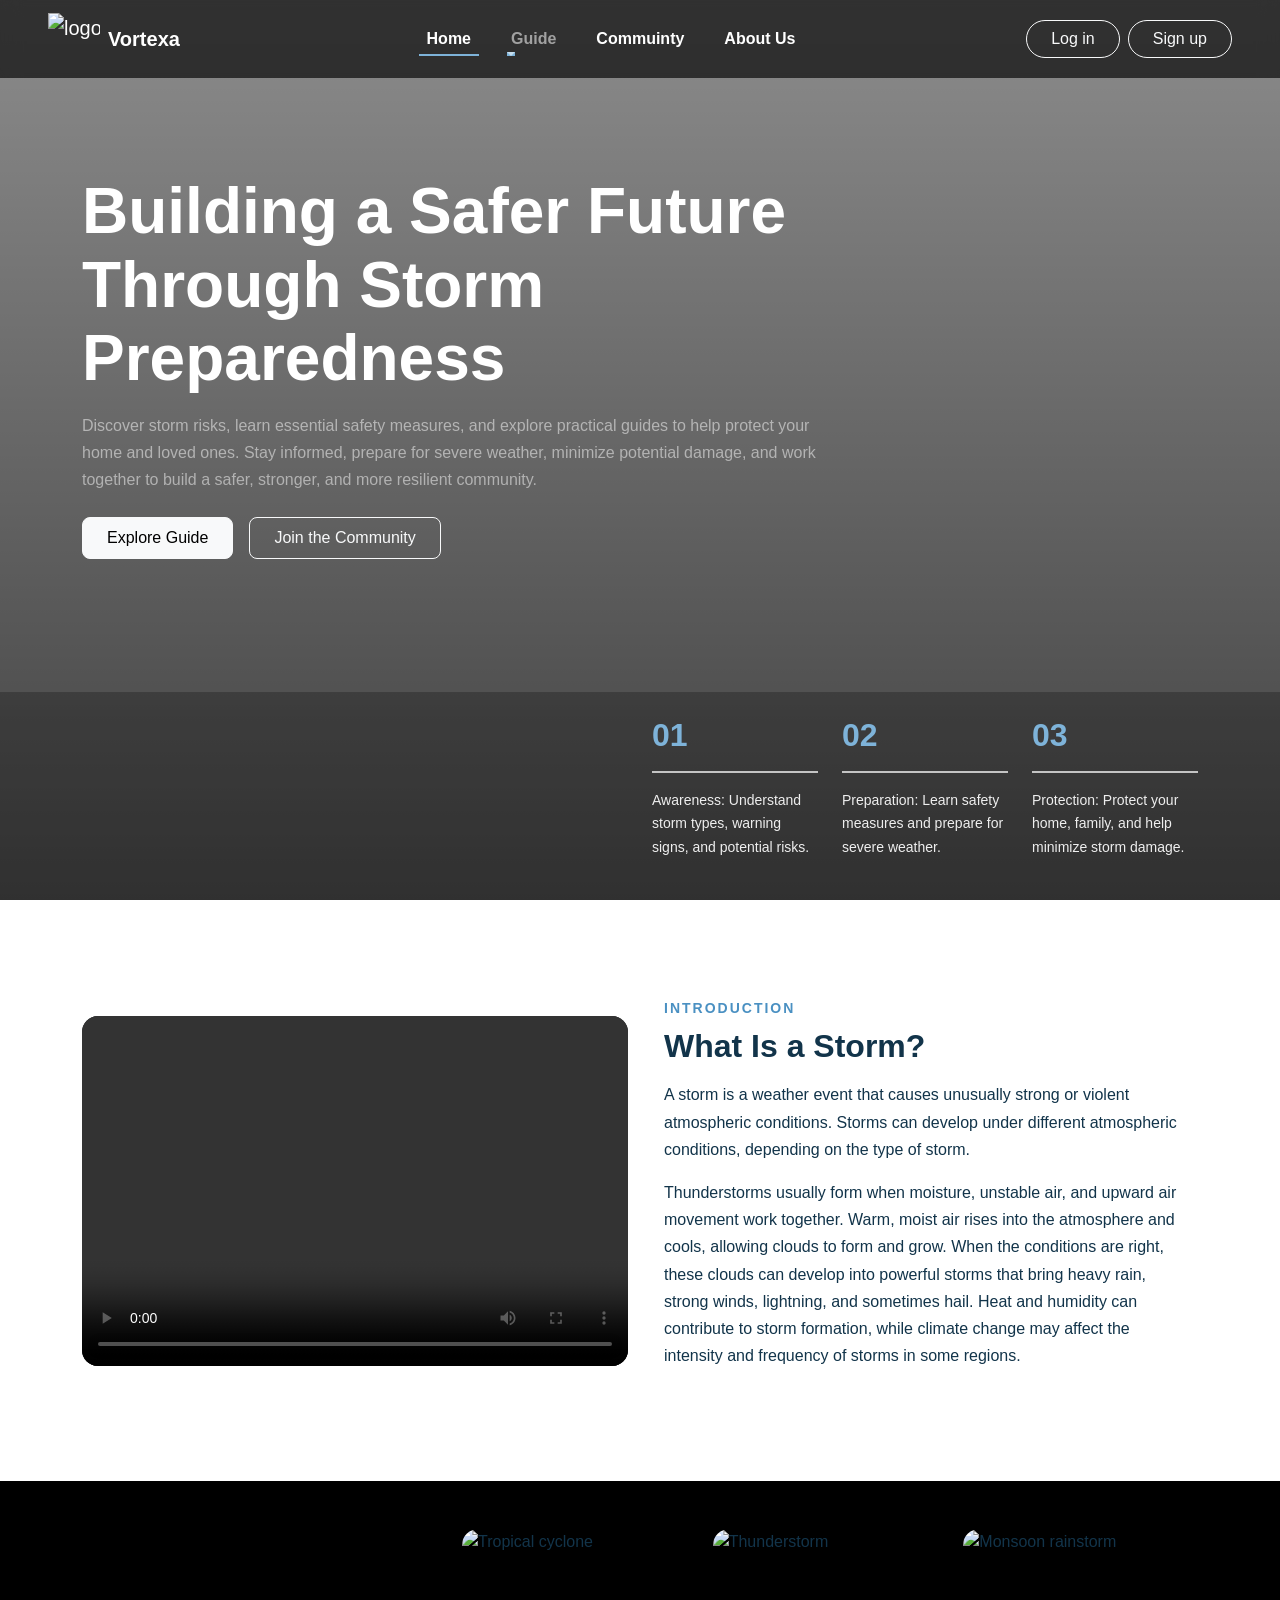
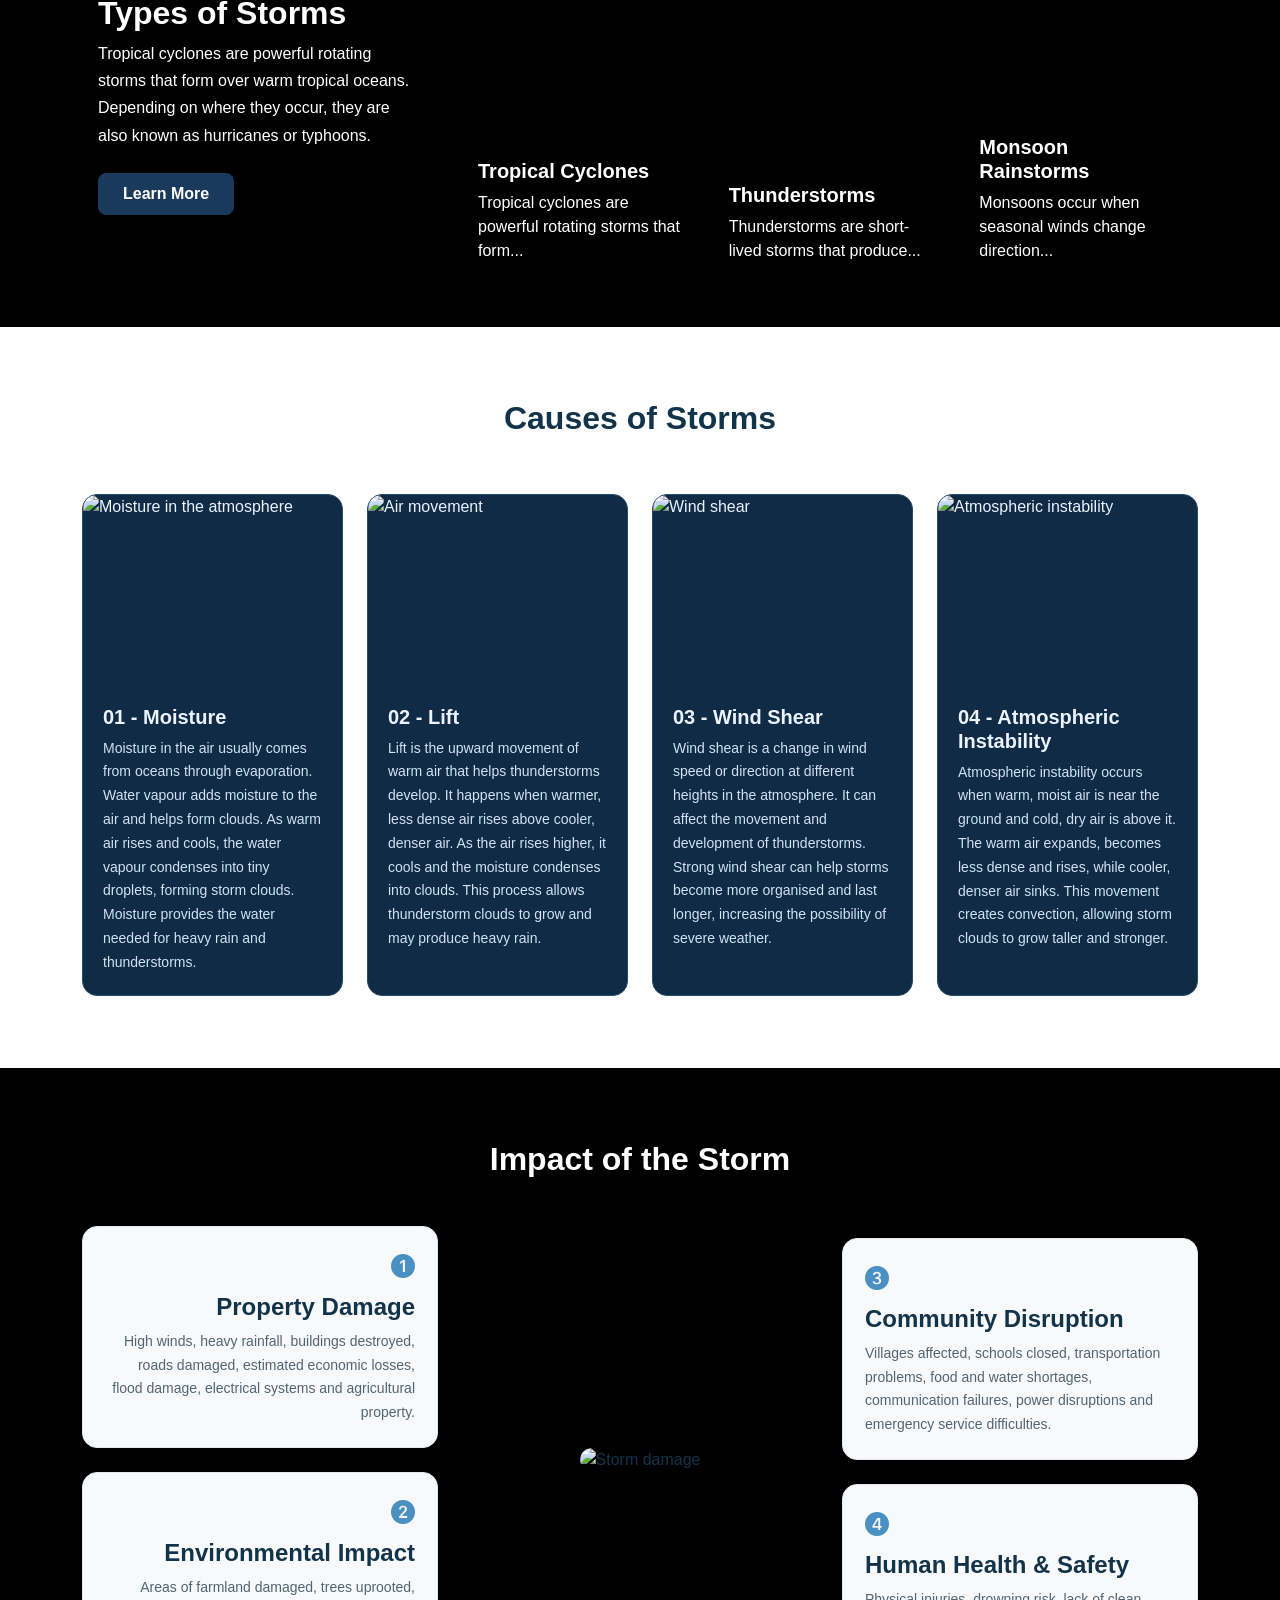
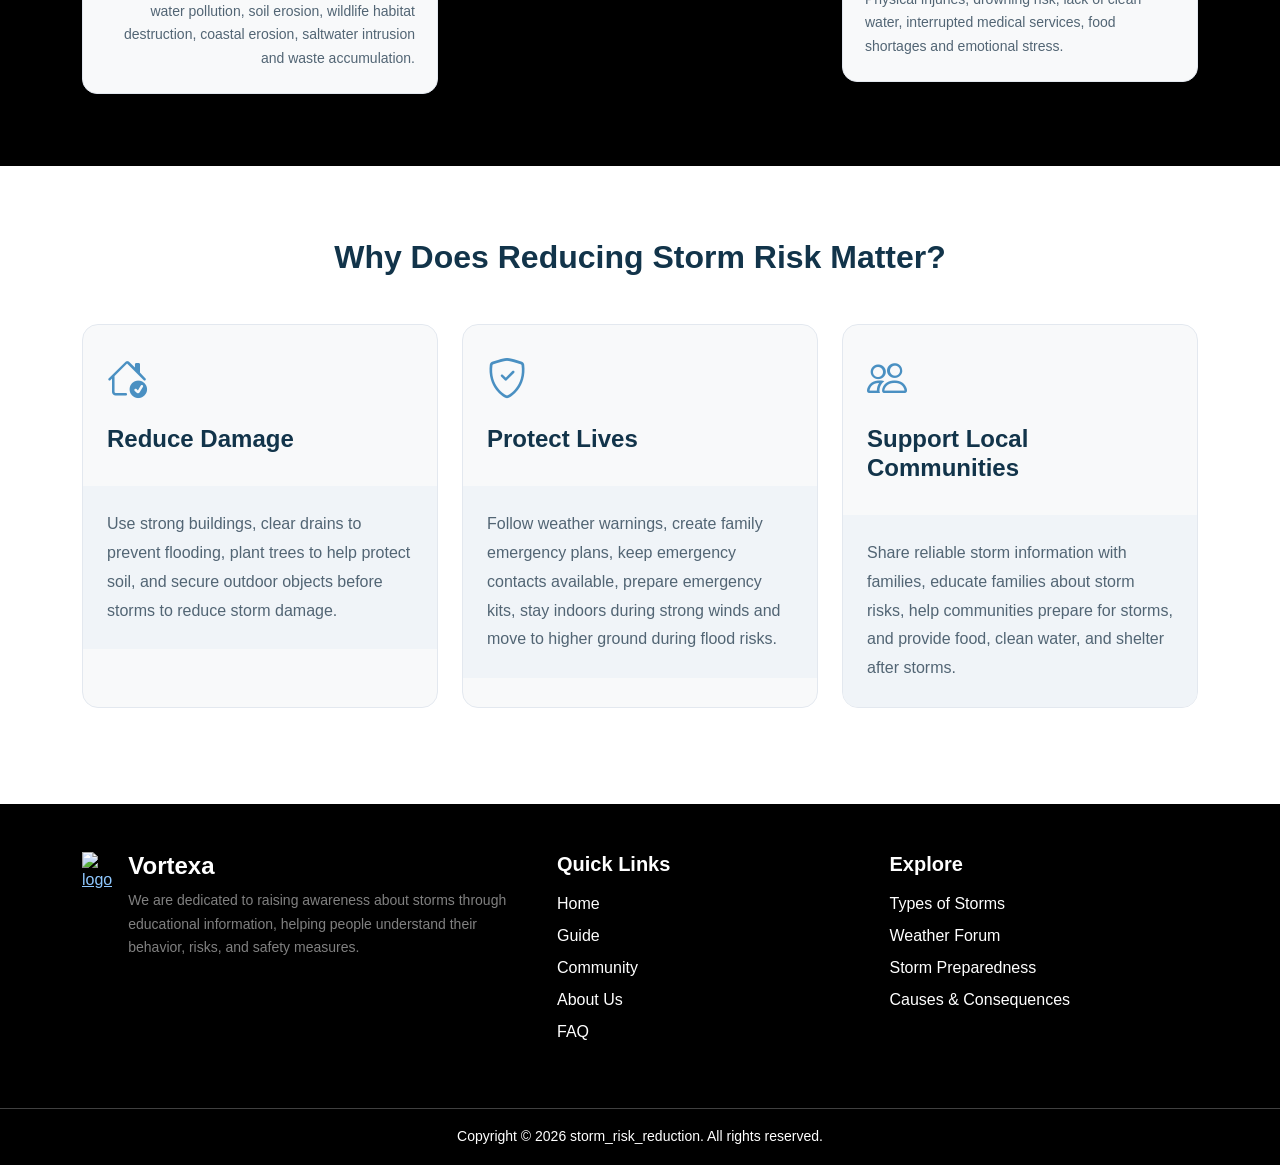
==== index.html @ dd566a20 "Add files via upload" ====
<!DOCTYPE html>
<html lang="en">
<head>
    <meta charset="UTF-8">
    <meta name="viewport" content="width=device-width, initial-scale=1.0">
    <title>Vortexa</title>
    <link href="https://cdn.jsdelivr.net/npm/bootstrap@5.3.8/dist/css/bootstrap.min.css" rel="stylesheet">
    <link rel="stylesheet" href="https://cdn.jsdelivr.net/npm/bootstrap-icons@1.13.1/font/bootstrap-icons.min.css">
    <link href="https://unpkg.com/aos@2.3.1/dist/aos.css" rel="stylesheet">
    <link rel="stylesheet" href="style/style.css">
    <link rel="shortcut icon" href="media/voretxa logo.png">
</head>
<body>
    <!-- Start NAVBAR -->
    <nav class="navbar navbar-expand-lg navbar-dark fixed-top navbar-blurred">
        <div class="container-fluid px-3 px-lg-5">

            <a href="Index.html" class="navbar-brand d-flex align-items-center">
                <img src="media/voretxa logo.png" class="nav-logo-img object-fit-contain" alt="logo">
                <span class="ms-2 fw-bold fs-5">Vortexa</span>
            </a>

            <button class="navbar-toggler" type="button" data-bs-toggle="collapse" data-bs-target="#navbarmenu"aria-controls="navbarmenu" aria-expanded="false" aria-label="Toggle navigation">
                <span class="navbar-toggler-icon"></span>
            </button>

            <div class="collapse navbar-collapse" id="navbarmenu">

                <ul class="navbar-nav mx-auto nav-links gap-lg-4">
                    <li class="nav-item">
                        <a href="index.html" class="nav-link text-white fw-bold active">Home</a>
                    </li>
                    <li class="nav-item dropdown">
                        <a class="nav-link dropdown-toggle" href="#" data-bs-toggle="dropdown">Guide</a>
                        <ul class="dropdown-menu">
                            <li><a href="page/guide.html" class="dropdown-item">Guide</a></li>
                            <li><a href="page/stormrisk.html" class="dropdown-item">Storm Risk</a></li>
                            <li><a href="page/faq.html" class="dropdown-item">FAQ</a></li>
                        </ul>
                    </li>
                    <li class="nav-item">
                        <a href="page/community.html" class="nav-link text-white fw-bold">Commuinty</a>
                    </li>
                    <li class="nav-item">
                        <a href="page/aboutus.html" class="nav-link text-white fw-bold">About Us</a>
                    </li>
                </ul>

                <div class="d-flex flex-column flex-lg-row gap-2 mt-3 mt-lg-0">
                    <a href="#" class="btn btn-outline-light rounded-pill px-4">Log in</a>
                    <a href="#" class="btn btn-outline-light rounded-pill px-4">Sign up</a>
                </div>

            </div>
        </div>
    </nav>

    <!-- End NAVBAR  -->

    <!-- Start HERO -->
    <section class="hero min-vh-100 d-flex flex-column justify-content-between text-white">

        <div class="container hero-content">
            <div class="row">
                <div class="col-12 col-md-10 col-lg-9" data-aos="fade-up">

                    <h1 class="display-3 fw-bolder">
                        Building a Safer Future Through Storm Preparedness
                    </h1>

                    <p class="mt-3 fs-6 text-white-50">
                        Discover storm risks, learn essential safety measures, and explore practical guides to help protect your home and loved ones. Stay informed, prepare for severe weather, minimize potential damage, and work together to build a safer, stronger, and more resilient community.
                    </p>

                    <div class="d-flex flex-column flex-sm-row flex-wrap gap-3 mt-4">
                        <a href="page/guide.html" class="btn btn-light rounded-3 px-4 py-2">
                            Explore Guide
                        </a>

                        <a href="page/community.html" class="btn btn-outline-light rounded-3 px-4 py-2">
                            Join the Community
                        </a>
                    </div>

                </div>
            </div>
        </div>


        <div class="hero-bottom py-4">
            <div class="container">
                <div class="row align-items-end g-4">

                    <div class="d-none d-md-block col-md-6"></div>

                    <div class="col-12 col-sm-4 col-md-2">
                        <h2 class="fw-bold">01</h2>
                        <hr>
                        <p class="small">
                            Awareness: Understand storm types, warning signs, and potential risks.
                        </p>
                    </div>

                    <div class="col-12 col-sm-4 col-md-2">
                        <h2 class="fw-bold">02</h2>
                        <hr>
                        <p class="small">
                            Preparation: Learn safety measures and prepare for severe weather.
                        </p>
                    </div>

                    <div class="col-12 col-sm-4 col-md-2">
                        <h2 class="fw-bold">03</h2>
                        <hr>
                        <p class="small">
                            Protection: Protect your home, family, and help minimize storm damage.
                        </p>
                    </div>

                </div>
            </div>
        </div>

    </section>

    <!-- End HERO  -->


    <!-- Start INTRODUCTION -->

    <section class="container py-5 my-4">
        <div class="row align-items-center g-4">

            <div class="col-12 col-md-6" data-aos="fade-right">
                <div class="video-show bg-dark rounded-4 overflow-hidden">
                    <video src="media/eng all finished (maybe).mp4"
                        controls class="w-100 h-100 object-fit-cover d-block">
                    </video>
                </div>
            </div>

            <div class="col-12 col-md-6 p-3 p-lg-4" data-aos="fade-left">
                <span class="eyebrow-text fw-bold mb-2 d-inline-block">
                    INTRODUCTION
                </span>

                <h2 class="fw-bold mb-3 fs-2 section-title">
                    What Is a Storm?
                </h2>
                <p>
                    A storm is a weather event that causes unusually strong or violent atmospheric conditions. Storms can develop under different atmospheric conditions, depending on the type of storm.
                </p>
                <p>
                    Thunderstorms usually form when moisture, unstable air, and upward air movement work together. Warm, moist air rises into the atmosphere and cools, allowing clouds to form and grow. When the conditions are right, these clouds can develop into powerful storms that bring heavy rain, strong winds, lightning, and sometimes hail. Heat and humidity can contribute to storm formation, while climate change may affect the intensity and frequency of storms in some regions.
                </p>

            </div>
        </div>
    </section>

    <!-- End INTRODUCTION -->

    <!-- Start TYPES OF STORMS -->
    <section class="py-5 bg-black">
        <div class="container">
            <div class="row align-items-center g-4">

                <div class="col-12 col-lg-4" data-aos="fade-right">
                    <div class="text-center text-lg-start p-3">

                        <h2 class="fs-2 fw-bold text-white">
                            Types of Storms
                        </h2>

                        <p class="text-white mb-4">
                            Tropical cyclones are powerful rotating storms that form over warm tropical oceans. Depending on where they occur, they are also known as hurricanes or typhoons.
                        </p>

                        <a href="page/guide.html#storm-type" class="btn learn-btn fw-semibold text-white px-4 py-2 rounded-3">
                            Learn More
                        </a>

                    </div>
                </div>


                <div class="col-12 col-lg-8">
                    <div class="row g-3">
                        <div class="col-12 col-md-6 col-lg-4" data-aos="fade-up">
                            <div class="image-card rounded-4 overflow-hidden position-relative">
                                <img src="https://i.pinimg.com/736x/b0/ff/9c/b0ff9c4c2294fdbceb67c1c36ed28a51.jpg" class="w-100 h-100 object-fit-cover" alt="Tropical cyclone">
                                <div class="image-img position-absolute bottom-0 start-0 w-100 p-3 text-white">
                                    <h5 class="fw-bold mb-2">Tropical Cyclones</h5>
                                    <p class="short-text mb-0">
                                        Tropical cyclones are powerful rotating storms that form...
                                    </p>
                                    <p class="full-text mb-0">
                                        Tropical cyclones are powerful rotating storms that form over warm tropical oceans. Depending on where they occur, they are also known as hurricanes or typhoons.
                                    </p>
                                </div>
                            </div>
                        </div>

                        <div class="col-12 col-md-6 col-lg-4" data-aos="fade-up" data-aos-delay="100">
                            <div class="image-card rounded-4 overflow-hidden position-relative">
                                <img src="https://i.pinimg.com/736x/4d/6b/34/4d6b3453cbfe450b73ad9f168fd4da41.jpg" class="w-100 h-100 object-fit-cover" alt="Thunderstorm">
                                <div class="image-img position-absolute bottom-0 start-0 w-100 p-3 text-white">
                                    <h5 class="fw-bold mb-2">Thunderstorms</h5>
                                    <p class="short-text mb-0">
                                        Thunderstorms are short-lived storms that produce...
                                    </p>
                                    <p class="full-text mb-0">
                                        Thunderstorms are short-lived storms that produce thunder and lightning, often accompanied by heavy rain, strong winds, and sometimes hail.
                                    </p>
                                </div>
                            </div>
                        </div>

                        <div class="col-12 col-md-6 col-lg-4" data-aos="fade-up" data-aos-delay="200">
                            <div class="image-card rounded-4 overflow-hidden position-relative">
                                <img src="https://i.pinimg.com/736x/55/ae/83/55ae832bb08cc12de284b31493ce2f12.jpg" class="w-100 h-100 object-fit-cover" alt="Monsoon rainstorm">
                                <div class="image-img position-absolute bottom-0 start-0 w-100 p-3 text-white">
                                    <h5 class="fw-bold mb-2">Monsoon Rainstorms</h5>
                                    <p class="short-text mb-0">
                                        Monsoons occur when seasonal winds change direction...
                                    </p>
                                    <p class="full-text mb-0">
                                        Monsoons occur when seasonal winds change direction, bringing periods of heavy rainfall or dry weather. During the rainy season, thunderstorms and heavy rain can cause flooding and strong winds.
                                    </p>
                                </div>
                            </div>
                        </div>
                    </div>
                </div>
            </div>
        </div>
    </section>

    <!-- End TYPES OF STORMS  -->


    <!-- Start CAUSES OF STORMS -->
    <section class="py-5">
        <div class="container py-4">
            <h2 class="text-center pb-5 fs-2 fw-bold section-title" data-aos="fade-up">
                Causes of Storms
            </h2>
            <div class="row g-4">
                <div class="col-12 col-md-6 col-lg-3" data-aos="fade-up">
                    <div class="card info-card h-100 overflow-hidden">
                        <img src="https://i.pinimg.com/736x/6c/52/40/6c52407e1578c38410e27cf13256ffae.jpg" alt="Moisture in the atmosphere" class="card-img-top">
                        <div class="card-body">
                            <h5 class="card-title fw-bold">01 - Moisture</h5>
                            <p class="card-text">
                                Moisture in the air usually comes from oceans through evaporation. Water vapour adds moisture to the air and helps form clouds. As warm air rises and cools, the water vapour condenses into tiny droplets, forming storm clouds. Moisture provides the water needed for heavy rain and thunderstorms.
                            </p>
                        </div>

                    </div>
                </div>

                <div class="col-12 col-md-6 col-lg-3" data-aos="fade-up" data-aos-delay="100">
                    <div class="card info-card h-100 overflow-hidden">
                        <img src="https://i.pinimg.com/736x/80/30/6f/80306f6ce06c185ea62213fe9ae4431b.jpg" alt="Air movement" class="card-img-top">
                        <div class="card-body">
                            <h5 class="card-title fw-bold">02 - Lift</h5>
                            <p class="card-text">
                                Lift is the upward movement of warm air that helps thunderstorms develop. It happens when warmer, less dense air rises above cooler, denser air. As the air rises higher, it cools and the moisture condenses into clouds. This process allows thunderstorm clouds to grow and may produce heavy rain.
                            </p>
                        </div>
                    </div>
                </div>


                <div class="col-12 col-md-6 col-lg-3" data-aos="fade-up" data-aos-delay="200">
                    <div class="card info-card h-100 overflow-hidden">
                        <img src="https://i.pinimg.com/736x/2e/2c/ad/2e2cad244e1fafe5d175e70ed6730271.jpg" alt="Wind shear" class="card-img-top">
                        <div class="card-body">
                            <h5 class="card-title fw-bold">03 - Wind Shear</h5>
                            <p class="card-text">
                                Wind shear is a change in wind speed or direction at different heights in the atmosphere. It can affect the movement and development of thunderstorms. Strong wind shear can help storms become more organised and last longer, increasing the possibility of severe weather.
                            </p>
                        </div>
                    </div>
                </div>

                <div class="col-12 col-md-6 col-lg-3" data-aos="fade-up" data-aos-delay="300">
                    <div class="card info-card h-100 overflow-hidden">
                        <img src="https://i.pinimg.com/736x/b6/b6/26/b6b626c4e61f32370a4704ccfdf79d1a.jpg" alt="Atmospheric instability" class="card-img-top">
                        <div class="card-body">
                            <h5 class="card-title fw-bold">04 - Atmospheric Instability</h5>
                            <p class="card-text">
                                Atmospheric instability occurs when warm, moist air is near the ground and cold, dry air is above it. The warm air expands, becomes less dense and rises, while cooler, denser air sinks. This movement creates convection, allowing storm clouds to grow taller and stronger.
                            </p>
                        </div>
                    </div>
                </div>
            </div>
        </div>
    </section>

    <!-- End CAUSES OF STORMS -->

    <!-- Start IMPACT OF STORMS -->
    <section class="bg-black py-5">
        <div class="container py-4">
            <h2 class="text-center mb-5 fs-2 fw-bold text-white section-title" data-aos="fade-up">
                Impact of the Storm
            </h2>
            <div class="row align-items-center g-4">
                <div class="col-12 col-md-4">
                    <div class="d-flex flex-column gap-4">
                        <div class="feature-item bg-light text-md-end text-start" data-aos="fade-right">
                            <i class="bi bi-1-circle-fill fs-4"></i>
                            <h3 class="mt-2 fs-4 fw-bold">Property Damage</h3>
                            <p class="small mb-0">
                                High winds, heavy rainfall, buildings destroyed, roads damaged, estimated economic losses, flood damage, electrical systems and agricultural property.
                            </p>
                        </div>

                        <div class="feature-item bg-light text-md-end text-start" data-aos="fade-right" data-aos-delay="100">
                            <i class="bi bi-2-circle-fill fs-4"></i>
                            <h3 class="mt-2 fs-4 fw-bold">Environmental Impact</h3>
                            <p class="small mb-0">
                                Areas of farmland damaged, trees uprooted, water pollution, soil erosion, wildlife habitat destruction, coastal erosion, saltwater intrusion and waste accumulation.
                            </p>
                        </div>
                    </div>
                </div>

                <div class="col-12 col-md-4 text-center" data-aos="zoom-in">
                    <img src="https://i.pinimg.com/736x/0f/03/c4/0f03c41a60bf504ca6fbe878e5fa0aed.jpg" alt="Storm damage" class="img-fluid rounded-4 storm-impact-img">
                </div>

                <div class="col-12 col-md-4">
                    <div class="d-flex flex-column gap-4">
                        <div class="feature-item bg-light text-start" data-aos="fade-left">
                            <i class="bi bi-3-circle-fill fs-4"></i>
                            <h3 class="mt-2 fs-4 fw-bold">Community Disruption</h3>
                            <p class="small mb-0">
                                Villages affected, schools closed, transportation problems, food and water shortages, communication failures, power disruptions and emergency service difficulties.
                            </p>
                        </div>


                        <div class="feature-item bg-light text-start" data-aos="fade-left" data-aos-delay="100">
                            <i class="bi bi-4-circle-fill fs-4"></i>
                            <h3 class="mt-2 fs-4 fw-bold">Human Health & Safety</h3>
                            <p class="small mb-0">
                                Physical injuries, drowning risk, lack of clean water, interrupted medical services, food shortages and emotional stress.
                            </p>
                        </div>
                    </div>
                </div>
            </div>
        </div>
    </section>

    <!-- End IMPACT OF STORMS -->

    <!-- Start WHY REDUCE STORM RISK -->
    <section class="py-5 bg-white">
        <div class="container my-4">
            <h2 class="text-center mb-5 fs-2 fw-bold section-title" data-aos="fade-up">
                Why Does Reducing Storm Risk Matter?
            </h2>
            <div class="row g-4">
                <div class="col-12 col-md-4" data-aos="fade-up">
                    <div class="tp bg-light rounded-4 overflow-hidden h-100">
                        <div class="p-4">
                            <i class="bi bi-house-check fs-1"></i>
                            <h4 class="fw-bold mt-3">Reduce Damage</h4>
                        </div>
                        <div class="paragraph p-4">
                            <p class="mb-0">
                                Use strong buildings, clear drains to prevent flooding, plant trees to help protect soil, and secure outdoor objects before storms to reduce storm damage.
                            </p>
                        </div>
                    </div>
                </div>

                <div class="col-12 col-md-4" data-aos="fade-up" data-aos-delay="100">
                    <div class="tp bg-light rounded-4 overflow-hidden h-100">
                        <div class="p-4">
                            <i class="bi bi-shield-check fs-1"></i>
                            <h4 class="fw-bold mt-3">Protect Lives</h4>
                        </div>

                        <div class="paragraph p-4">
                            <p class="mb-0">
                                Follow weather warnings, create family emergency plans, keep emergency contacts available, prepare emergency kits, stay indoors during strong winds and move to higher ground during flood risks.
                            </p>
                        </div>

                    </div>
                </div>


                <div class="col-12 col-md-4" data-aos="fade-up" data-aos-delay="200">
                    <div class="tp bg-light rounded-4 overflow-hidden h-100">
                        <div class="p-4">
                            <i class="bi bi-people fs-1"></i>
                            <h4 class="fw-bold mt-3">Support Local Communities</h4>
                        </div>

                        <div class="paragraph p-4">
                            <p class="mb-0">
                                Share reliable storm information with families, educate families about storm risks, help communities prepare for storms, and provide food, clean water, and shelter after storms.
                            </p>
                        </div>
                    </div>
                </div>
            </div>
        </div>
    </section>

    <!-- End WHY REDUCE STORM RISK -->


    <!-- Start FOOTER -->
    <footer class="bg-black text-white mt-4">
        <div class="container py-5">
            <div class="row g-4">
                <div class="col-12 col-md-5">
                    <div class="d-flex align-items-start">
                        <a href="index.html"><img src="media/voretxa logo.png" class="footer-logo me-3" alt="logo"></a>
                        <div>
                            <h4 class="fw-bold">Vortexa</h4>
                            <p class="small text-white-50">
                                We are dedicated to raising awareness about storms through educational information, helping people understand their behavior, risks, and safety measures.
                            </p>
                        </div>
                    </div>
                </div>

                <div class="col-12 col-md-7">
                    <div class="row g-4">
                        <div class="col-6 col-md-6">
                            <h5 class="fw-bold mb-3">Quick Links</h5>
                            <ul class="list-unstyled footer-links">
                                <li class="mb-2">
                                    <a href="index.html" class="text-decoration-none text-white">Home</a>
                                </li>
                                <li class="mb-2">
                                    <a href="page/guide.html" class="text-decoration-none text-white">Guide</a>
                                </li>
                                <li class="mb-2">
                                    <a href="page/community.html" class="text-decoration-none text-white">Community</a>
                                </li>
                                <li class="mb-2">
                                    <a href="page/aboutus.html" class="text-decoration-none text-white">About Us</a>
                                </li>
                                <li class="mb-2">
                                    <a href="page/faq.html" class="text-decoration-none text-white">FAQ</a>
                                </li>
                            </ul>
                        </div>


                        <div class="col-6 col-md-6">
                            <h5 class="fw-bold mb-3">Explore</h5>

                            <ul class="list-unstyled footer-links">
                                <li class="mb-2">
                                    <a href="page/guide.html#storm-type" class="text-decoration-none text-white">Types of Storms</a>
                                </li>
                                <li class="mb-2">
                                    <a href="page/community.html#weather-forum" class="text-decoration-none text-white">Weather Forum</a>
                                </li>
                                <li class="mb-2">
                                    <a href="page/guide.html#Preparedness" class="text-decoration-none text-white">Storm Preparedness</a>
                                </li>
                                <li class="mb-2">
                                    <a href="page/guide.html#causes" class="text-decoration-none text-white">Causes & Consequences</a>
                                </li>
                            </ul>
                        </div>

                    </div>
                </div>

            </div>
        </div>


        <hr class="my-0">

        <div class="container text-center py-3">
            <p class="small mb-0 text-light-50">
                Copyright &copy; 2026 storm_risk_reduction. All rights reserved.
            </p>
        </div>

    </footer>

    <!-- End FOOTER  -->
    <script src="https://cdn.jsdelivr.net/npm/bootstrap@5.3.8/dist/js/bootstrap.bundle.min.js"></script>
    <script src="https://unpkg.com/aos@2.3.1/dist/aos.js"></script>
    <script>
        AOS.init({
            duration: 1000,
            once: true,
            offset: 100,
            easing: 'ease-in-out',
            mirror: false
        });
    </script>
</body>
</html>
---- style/style.css ----
body {
    font-family: Arial, sans-serif;
    color: #12344a;
    margin: 0;
    padding: 0;
}

html {
    scroll-behavior: smooth;
}

.section-title {
    color: #12344a;
}


/* NAVBAR */

.navbar-blurred {
    background: rgba(0, 0, 0, 0.65);
    backdrop-filter: blur(10px);
    -webkit-backdrop-filter: blur(10px);
}

.nav-logo-img {
    width: 52px;
    height: 52px;
    object-fit: contain;
}

.nav-links .nav-link {
    position: relative;
    font-weight: 600;
    transition: color 0.3s ease;
}

.nav-links .nav-link::after {
    content: "";
    position: absolute;
    left: 0;
    bottom: 3px;
    width: 0;
    height: 2px;
    background: #7eb3d9;
    transition: width 0.3s ease;
}

.nav-links .nav-link:hover::after,
.nav-links .nav-link.active::after {
    width: 100%;
}

.nav-links .nav-link:hover {
    color: #7eb3d9;
}

/* =============== start index ================== */
/* HERO SECTION */

.hero {
    background:
        linear-gradient(
            rgba(0, 0, 0, 0.45),
            rgba(0, 0, 0, 0.75)
        ),
        url("https://i.pinimg.com/originals/4f/7b/af/4f7baf9d24aa5ca3a8c98d7dec85576c.gif");
        background-position: center;
        background-size: cover;
        background-repeat: no-repeat;
        background-attachment: fixed;
}

.hero-content {
    padding-top: 175px;
    padding-bottom: 40px;
}

.hero-content h1 {
    line-height: 1.15;
}

.hero-content p {
    max-width: 750px;
    line-height: 1.8;
}

.hero-bottom {
    background: rgba(0, 0, 0, 0.25);
}

.hero-bottom h2 {
    color: #7eb3d9;
}

.hero-bottom hr {
    border: 1px solid white;
    opacity: 0.7;
}

.hero-bottom p {
    color: #eeeeee;
    line-height: 1.6;
}


/* INTRODUCTION SECTION */

.video-show {
    height: 350px;
    border-radius: 16px;
}

.video-show video {
    object-fit: cover;
}

.eyebrow-text {
    color: #4a90c2;
    letter-spacing: 2px;
    font-size: 14px;
}

.container p {
    line-height: 1.7;
}


/* TYPES OF STORMS */

.image-card {
    height: 350px;
    width: 100%;
    cursor: pointer;
    transition: transform 0.3s ease;
}

.image-card img {
    transition: transform 0.5s ease;
}

.image-card:hover {
    transform: translateY(-6px);
}

.image-card:hover img {
    transform: scale(1.08);
}

.image-img {
    background: linear-gradient(
        transparent,
        rgba(0, 0, 0, 0.95)
    );
    padding-top: 70px;
}

.image-img h5 {
    color: white;
}

.image-img p {
    line-height: 1.5;
}

.full-text {
    display: none;
}

.image-card:hover .full-text {
    display: block;
}

.image-card:hover .short-text {
    display: none;
}

.learn-btn {
    background: #1a3a5c;
    border: 1px solid #1a3a5c;
    transition: all 0.3s ease;
}

.learn-btn:hover {
    background: #4a90c2;
    border-color: #4a90c2;
    color: white;
    transform: translateY(-3px);
}


/* CAUSES OF STORMS */

.info-card {
    color: #12344a;
    border: 1px solid #e3e8ef;
    border-radius: 15px;
    transition: all 0.3s ease;
    background: white;
}

.info-card:hover {
    transform: translateY(-7px);
    border-color: #7eb3d9;
    box-shadow: 0 10px 25px rgba(18, 52, 74, 0.12);
}

.info-card img {
    height: 190px;
    object-fit: cover;
    transition: transform 0.4s ease;
}

.info-card:hover img {
    transform: scale(1.04);
}

.info-card .card-body {
    padding: 20px;
}

.info-card .card-text {
    color: #526574;
    font-size: 14px;
    line-height: 1.7;
}


/* IMPACT OF STORMS */

.feature-item {
    background: #f8f9fa;
    border: 1px solid #e3e8ef;
    border-radius: 15px;
    padding: 22px;
    cursor: pointer;
    transition: all 0.4s ease;
}


.feature-item:hover {
    transform: translateY(-8px);
    background: #eaf4fc;
    border-color: #4a90c2;
    box-shadow: 0 12px 25px rgba(74, 144, 194, 0.25);
}


.feature-item i {
    color: #4a90c2;
    transition: all 0.4s ease;
}

.feature-item:hover i {
    color: #12344a;
    transform: scale(1.2);
}


.feature-item h3 {
    color: #12344a;
    transition: color 0.3s ease;
}

.feature-item:hover h3 {
    color: #2878ad;
}


.feature-item p {
    color: #526574;
    line-height: 1.7;
}


.storm-impact-img {
    width: 100%;
    max-height: 420px;
    object-fit: cover;
    transition: all 0.4s ease;
}

.storm-impact-img:hover {
    transform: scale(1.04);
    box-shadow: 0 12px 25px rgba(74, 144, 194, 0.3);
}


/* WHY REDUCE STORM RISK */

.tp {
    border: 1px solid #e3e8ef;
    transition: all 0.3s ease;
}

.tp:hover {
    transform: translateY(-7px);
    border-color: #7eb3d9;
    box-shadow: 0 10px 25px rgba(18, 52, 74, 0.12);
}

.tp i {
    color: #4a90c2;
}

.tp h4 {
    color: #12344a;
}

.paragraph {
    background: #f0f4f8;
    color: #526574;
}

.paragraph p {
    line-height: 1.8;
}

/* ==================== End index =======================  */

/* ================== start GUIDE ==========================  */

.carousel-caption {
    right: auto;
    bottom: auto;
}

.carousel-indicators .indi {
    width: 10px;
    height: 10px;
    position: relative;
}

.carousel-indicators {
    margin-left: 5%;
    margin-right: 5%;
}

.carousel-indicators::before {
    content: "";
    position: absolute;
    top: 50%;
    left: 0;
    right: 0;
    height: 2px;
    background-color: white;
    transform: translateY(-50%);
}

.carousel-indicators .indi span {
    position: absolute;
    bottom: 18px;
    left: 50%;
    transform: translateX(-50%);
    white-space: nowrap;
    color: white;
    font-size: 14px;
    text-indent: 0;
    z-index: 2;
    margin: 0;
}

/* HISTORICAL CAROUSEL */

.historical-content {
    position: relative;
}

.historical-content::before {
    content: "";
    position: absolute;
    top: 0;
    left: 0;
    width: 100%;
    height: 100%;
    background: rgba(0, 0, 0, 0.5);
}

/* STORM TITLE */

.storm-title {
    font-size: 48px;
    font-weight: 800;
    color: #7DD3FC;
    line-height: 1.2;
    text-shadow: 2px 2px 8px rgba(0, 0, 0, 0.8);
}

/* STORM CARD */

.storm-card {
    background-color: #102A43;
    color: white;
    border: 1px solid #244766;
}

/* STORM BOX */

.storm-box {
    background-color: #183B5B;
    color: #EAF6FF;
    padding: 15px;
    border-radius: 10px;
    margin-bottom: 12px;
    border-left: 4px solid #38BDF8;
    transition: all 0.3s ease;
    cursor: pointer;
}

.storm-box:hover {
    background-color: #24577D;
    transform: translateX(8px);
    box-shadow: 0 5px 15px rgba(0, 0, 0, 0.3);
}

/* STORM TEXT */

.storm-text {
    color: #CBD5E1;
    line-height: 1.8;
}

.storm-note {
    background-color: #163A59;
    color: #BAE6FD;
    padding: 15px;
    border-radius: 10px;
}

/* STORM IMAGE */

.storm-image {
    width: 100%;
    height: 350px;
    object-fit: cover;
}

/* ARTICLE IMAGE */

.article-image {
    width: 100%;
    height: 24rem;
    object-fit: cover;
    filter: blur(2px);
    transition: filter 0.3s ease;
}

.article-image:hover,
.article-image:focus-visible {
    filter: blur(0);
}

/* STORM BACKGROUND */

.c-bg {
    background-color: #102A43;
}

/* RELATED ARTICLES */

.list-group-item .row {
    width: 100%;
    margin-left: 0;
    margin-right: 0;
}

.sm-p {
    margin-left: 0;
    padding-left: 10px;
    text-align: left;
}

.sm-img {
    display: block;
    width: 100px;
    height: 80px;
    object-fit: cover;
    margin-left: 17px;
}
/* ===================== End guide ==================== */

/* ==================== Start FAQ ====================== */
#faq .accordion-item {
    background-color: #10263D;
    border: 1px solid #24445F;
    margin-bottom: 10px;
    border-radius: 8px;
    overflow: hidden;
}

#faq .accordion-button {
    background-color: #10263D;
    color: #FFFFFF;
    font-weight: 600;
}

#faq .accordion-button:not(.collapsed) {
    background-color: #18344F;
    color: #7DD3FC;
}

#faq .accordion-body {
    color: #D6E4F0;
    background-color: #0B1D30;
}
/* ======================= End FAQ ========================== */

/* ========================= Start About US =========================== */
/* About us */
.abt {
    min-height: 100vh;
    background:
        linear-gradient(rgba(3, 8, 20, 0.75), rgba(3, 8, 20, 0.85)),
        url('https://images.unsplash.com/photo-1605727216801-e27ce1d0cc28?auto=format&fit=crop&w=2000&q=90');
    background-size: cover;
    background-position: center;
}

.abt-title {
    font-size: clamp(48px, 8vw, 100px);
    line-height: 1;
}

.side-text {
    writing-mode: vertical-rl;
}

.title { 
    max-width: 600px;
}



/* main feature */

.hover-card {
    flex: 1;
    height: 480px;
    transition: flex 0.6s ease-in-out;
}

.hover-card:hover {
    flex: 2.5;
}

.text-vertical {
    writing-mode: vertical-lr;
    transform: rotate(180deg);
}

.hover-card:hover .text-vertical {
    writing-mode: horizontal-tb;
    transform: none;
}

.readmore-btn {
    opacity: 0;
}

.hover-card:hover .readmore-btn {
    opacity: 1;
}

.member-slide { display: none; }
        #member-1:checked ~ .members .member-slide:nth-child(1),
        #member-2:checked ~ .members .member-slide:nth-child(2),
        #member-3:checked ~ .members .member-slide:nth-child(3),
        #member-4:checked ~ .members .member-slide:nth-child(4) { display: block; }
        .member-photo { min-height: 300px; object-fit: cover; }

.member-img { 
    width: 70px;
    height: 70px;
}


.carousel-caption {
    right: auto;
    bottom: auto;
}

.storm-title {
    font-size: 48px;
    font-weight: 800;
    color: #ffd166;
    line-height: 1.2;
    text-shadow: 2px 2px 8px rgba(0, 0, 0, 0.8);
}

.storm-card {
    background-color: #102A43;
    color: white;
    border: 1px solid #244766;
}
 
.storm-title {
    color: #9fc3d3;
}
 
.storm-box {
    background-color: #183B5B;
    color: #EAF6FF;
    padding: 15px;
    border-radius: 10px;
    margin-bottom: 12px;
    border-left: 4px solid #38BDF8;
}
 
.storm-text {
    color: #CBD5E1;
    line-height: 1.8;
}
 
.storm-note {
    background-color: #163A59;
    color: #BAE6FD;
    padding: 15px;
    border-radius: 10px;
}
.storm-box {
    background-color: #183B5B;
    transition: all 0.3s ease;
    cursor: pointer;
}
 
.storm-box:hover {
    background-color: #24577D;
    transform: translateX(8px);
    box-shadow: 0 5px 15px rgba(0,0,0,0.3);
}

.article-image {
    width: 100%;
    height: 24rem;
    object-fit: cover;
    filter: blur(2px);
    transition: filter 0.3s ease;
    }
.article-image:hover,
.article-image:focus-visible {
    filter: blur(0);
}
@media (max-width: 575.98px) {
.article-image {
        height: 18rem;
    }
}
 @media (prefers-reduced-motion: reduce) {
    .article-image {
        transition: none;
    }
}

.storm-image {
    width: 100%;
    height: 350px;
    object-fit: cover;
}

@media (max-width: 767px) {
    .storm-image {
        height: 250px;
    }
}
#alvin,
#hazel,
#hazel1,
#emma {
    color: #eaf3ff;
}

#alvin{
    margin-top: 70px;
    border-radius: 20px;
}

/* Cards */
.card {
    background-color: #102b45;
    color: #eaf3ff;
    border: 1px solid #294c6b;
}

/* Card headings */
.card h1,
.card h2,
.card h3,
.card h4,
.card h5,
.card h6,
.card-title {
    color: #eaf3ff;
}

.card p,
.card-text,
.text-dark {
    color: #d2e3f5 !important;
}

a {
    color: #8fc8ff;
}

a:hover {
    color: #c5e4ff;
}

.accordion-item {
    background-color: #102b45;
    border-color: #294c6b;
}

.accordion-button {
    background-color: #183b59;
    color: #ffffff;
}

.accordion-button:not(.collapsed) {
    background-color: #285578;
    color: #ffffff;
}

.accordion-body {
    background-color: #102b45;
    color: #d2e3f5;
}

.form-control,
.form-select {
    background-color: #f0f6fc;
    color: #102b45;
    border-color: #547b9d;
}

.btn-primary {
    background-color: #285578;
    border-color: #285578;
    color: #ffffff;
}

.btn-primary:hover {
    background-color: #376f98;
    border-color: #376f98;
}

#weather .card {
    transition: all 0.3s ease;
}

#weather .card:hover {
    transform: translateY(-8px);
    background-color: rgb(20, 52, 101);
    cursor: pointer;
}


.abt {
    min-height: 100vh;
    background:
        linear-gradient(rgba(3, 8, 20, 0.75), rgba(3, 8, 20, 0.85)),
        url('https://images.unsplash.com/photo-1605727216801-e27ce1d0cc28?auto=format&fit=crop&w=2000&q=90');
    background-size: cover;
    background-position: center;
}

.abt-title {
    font-size: clamp(48px, 8vw, 100px);
    line-height: 1;
}

.side-text {
    writing-mode: vertical-rl;
}

.title { 
    max-width: 600px;
}



/* main feature */

.hover-card {
    flex: 1;
    height: 480px;
    transition: flex 0.6s ease-in-out;
}

.hover-card:hover {
    flex: 2.5;
}

.text-vertical {
    writing-mode: vertical-lr;
    transform: rotate(180deg);
}

.hover-card:hover .text-vertical {
    writing-mode: horizontal-tb;
    transform: none;
}

.readmore-btn {
    opacity: 0;
}

.hover-card:hover .readmore-btn {
    opacity: 1;
}

.member-slide { display: none; }
        #member-1:checked ~ .members .member-slide:nth-child(1),
        #member-2:checked ~ .members .member-slide:nth-child(2),
        #member-3:checked ~ .members .member-slide:nth-child(3),
        #member-4:checked ~ .members .member-slide:nth-child(4) { display: block; }
        .member-photo { min-height: 300px; object-fit: cover; }


/* ====================End About US ========================== */

/* ======================= FOOTER ===========================  */

.footer-logo {
    width: 65px;
    height: 65px;
    object-fit: contain;
}

footer {
    background: #050505;
}

footer h4,
footer h5 {
    color: white;
}

footer p {
    line-height: 1.7;
}

.footer-links a {
    transition: all 0.3s ease;
}

.footer-links a:hover {
    color: #7eb3d9;
    padding-left: 5px;
}
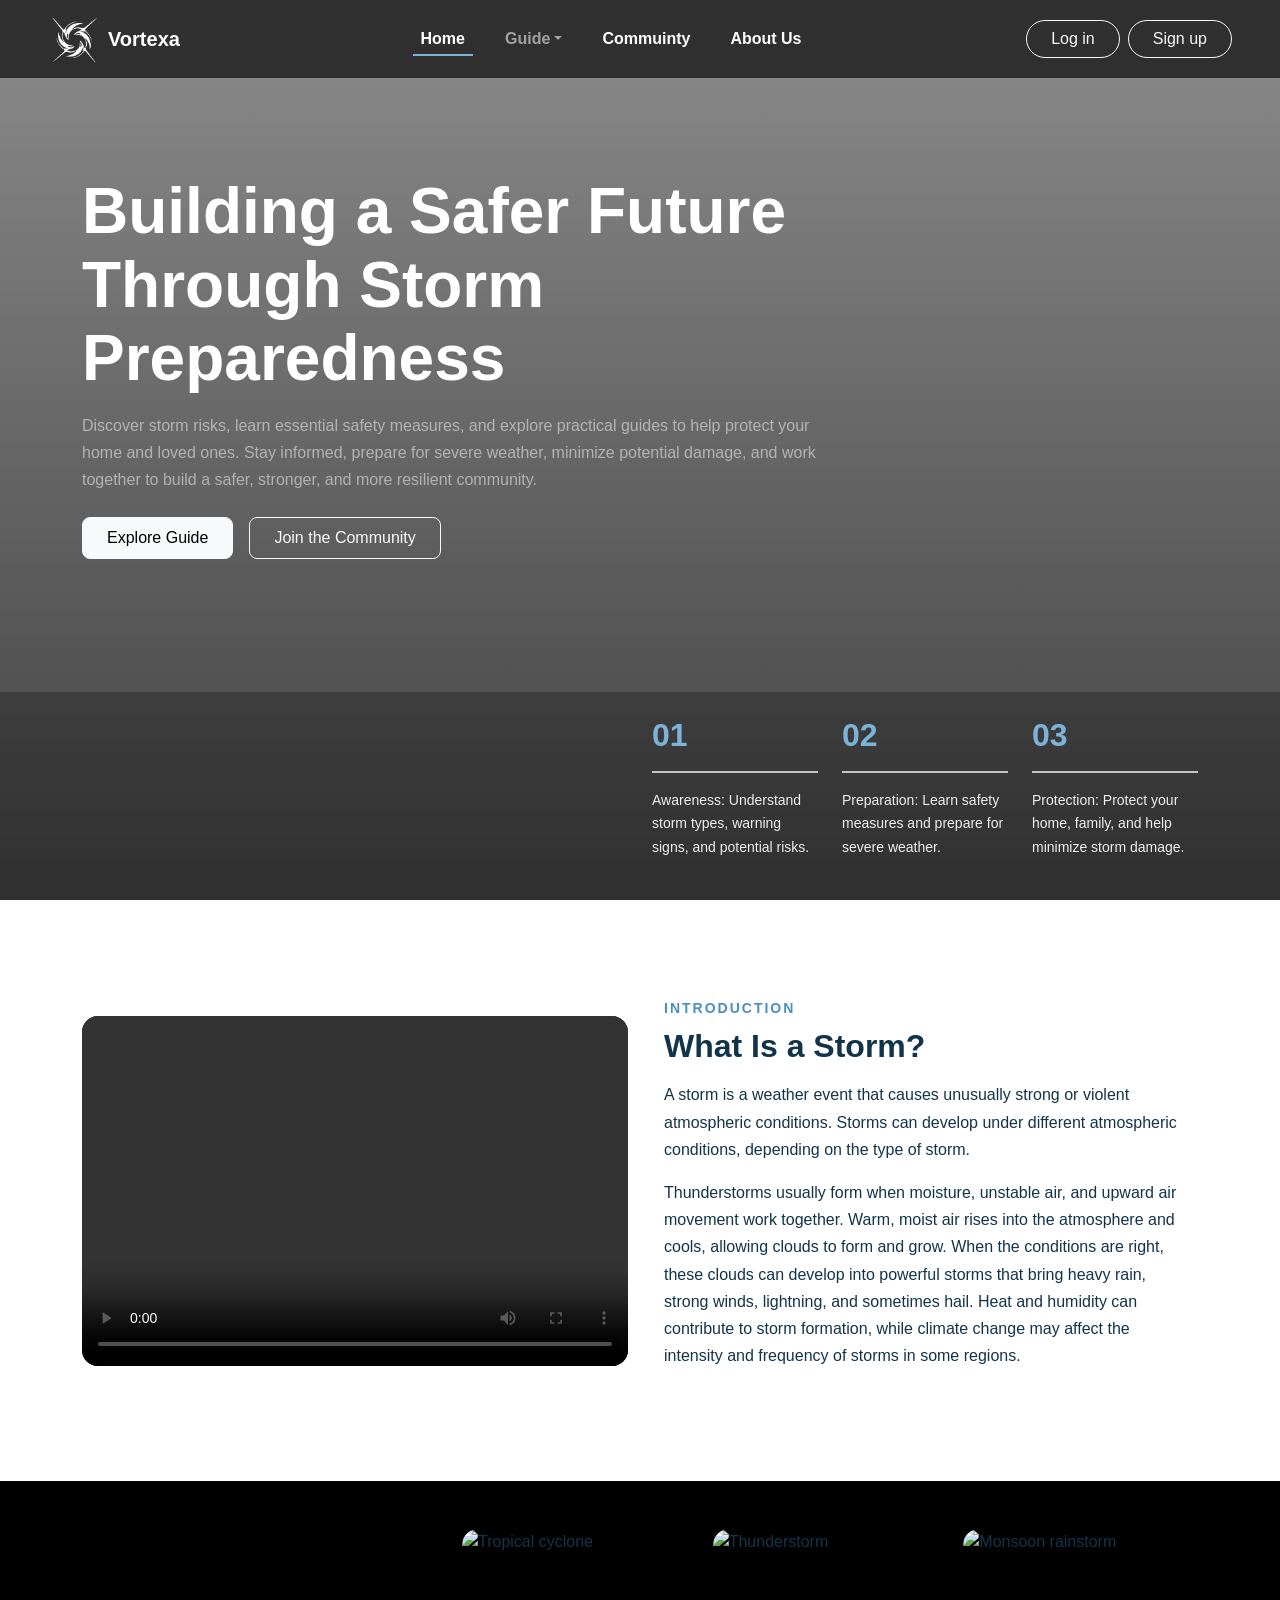
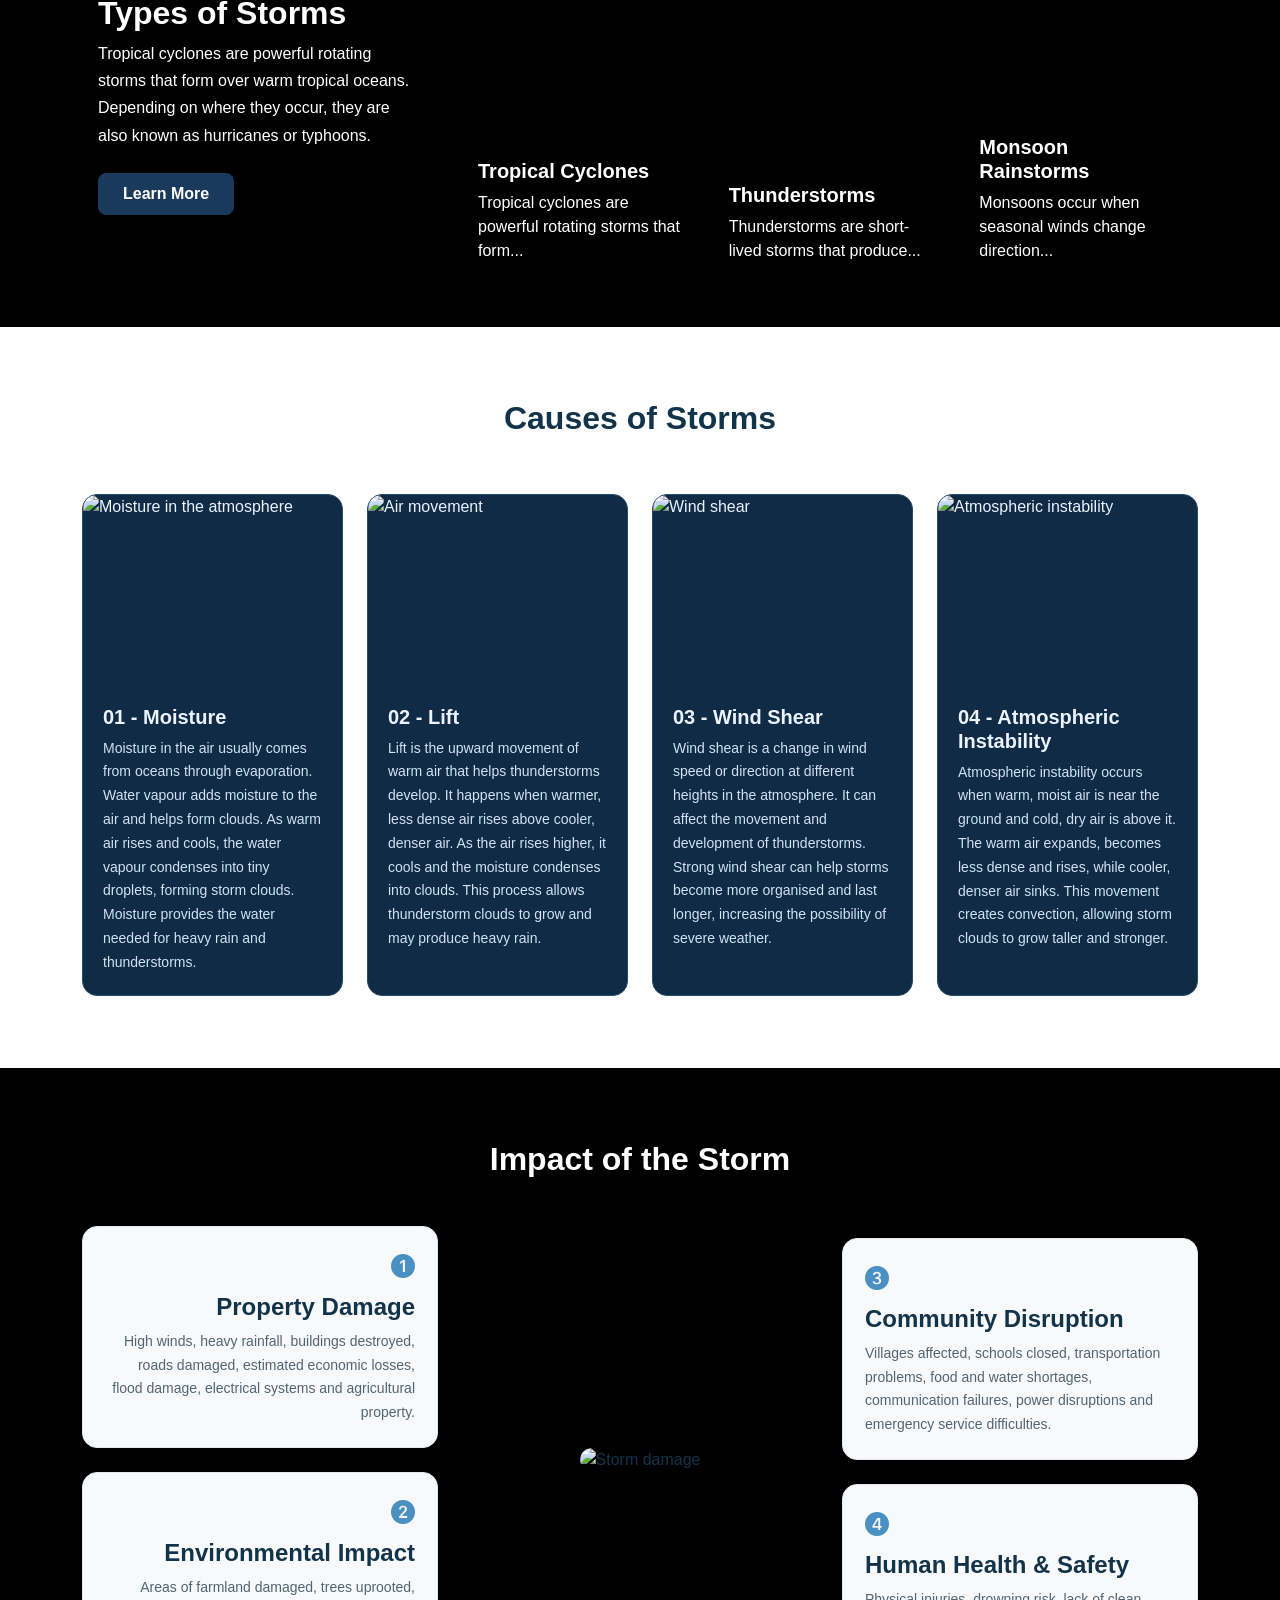
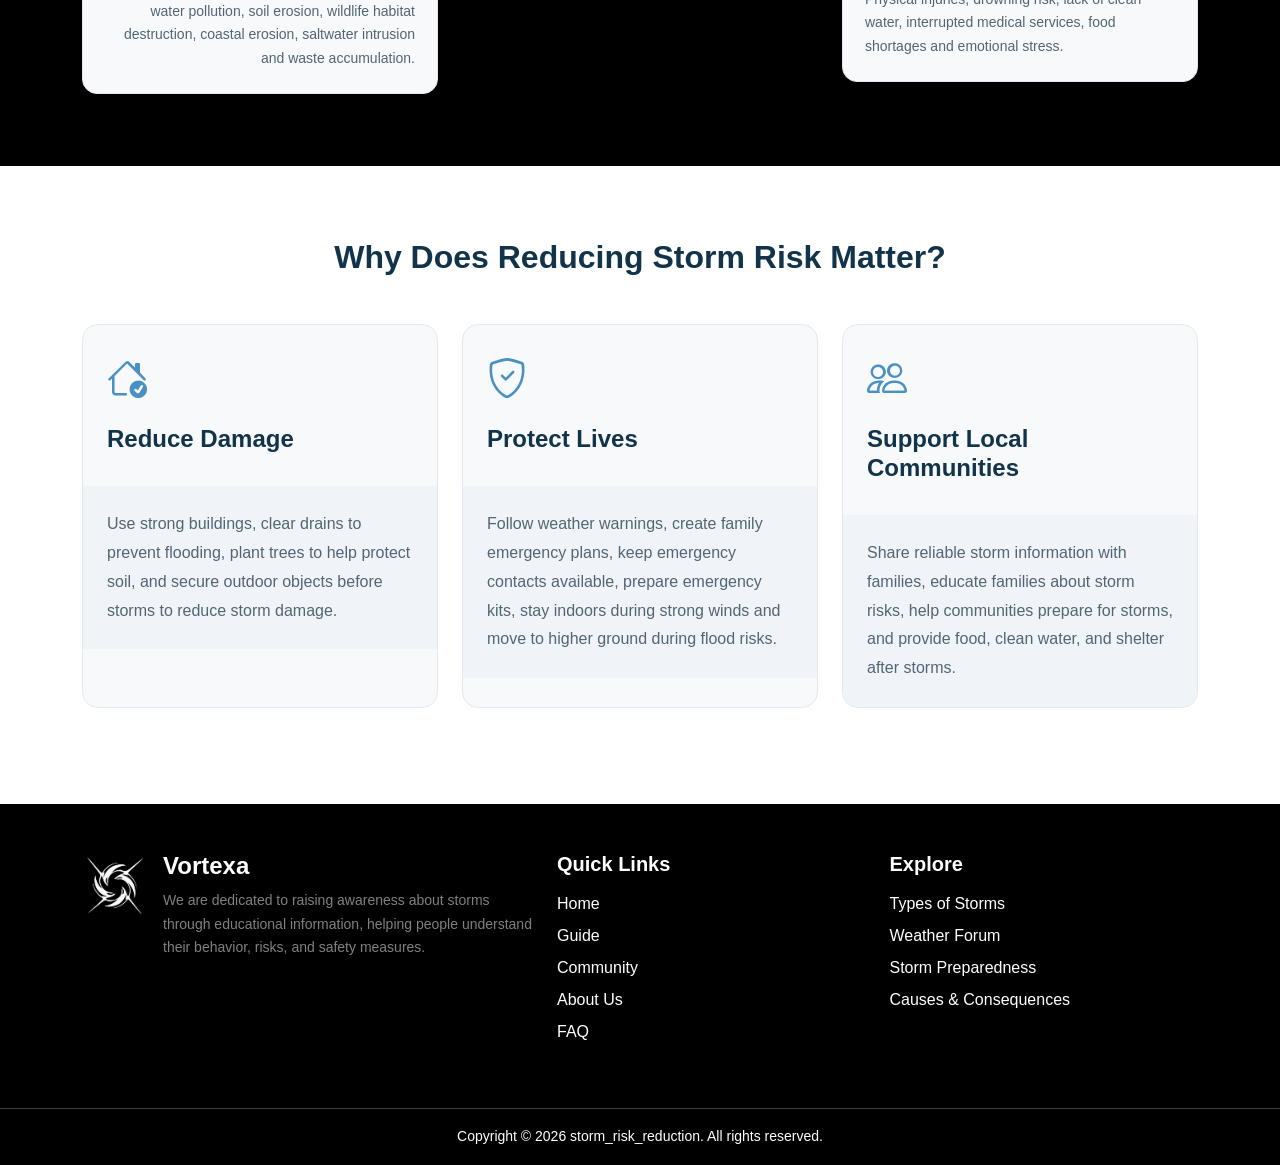
==== commit 39e8b0be: "Update index.html" ====
--- a/index.html
+++ b/index.html
@@ -15,7 +15,7 @@
     <nav class="navbar navbar-expand-lg navbar-dark fixed-top navbar-blurred">
         <div class="container-fluid px-3 px-lg-5">
 
-            <a href="Index.html" class="navbar-brand d-flex align-items-center">
+            <a href="index.html" class="navbar-brand d-flex align-items-center">
                 <img src="media/voretxa logo.png" class="nav-logo-img object-fit-contain" alt="logo">
                 <span class="ms-2 fw-bold fs-5">Vortexa</span>
             </a>
@@ -506,4 +506,4 @@
         });
     </script>
 </body>
-</html>+</html>
--- a/style/style.css
+++ b/style/style.css
@@ -14,7 +14,7 @@
 }
 
 
-/* NAVBAR */
+/* navbar */
 
 .navbar-blurred {
     background: rgba(0, 0, 0, 0.65);
@@ -34,7 +34,7 @@
     transition: color 0.3s ease;
 }
 
-.nav-links .nav-link::after {
+.nav-links .nav-link::before {
     content: "";
     position: absolute;
     left: 0;
@@ -45,8 +45,8 @@
     transition: width 0.3s ease;
 }
 
-.nav-links .nav-link:hover::after,
-.nav-links .nav-link.active::after {
+.nav-links .nav-link:hover::before,
+.nav-links .nav-link.active::before {
     width: 100%;
 }
 
@@ -54,8 +54,7 @@
     color: #7eb3d9;
 }
 
-/* =============== start index ================== */
-/* HERO SECTION */
+/* hero */
 
 .hero {
     background:
@@ -103,7 +102,7 @@
 }
 
 
-/* INTRODUCTION SECTION */
+/* introduction */
 
 .video-show {
     height: 350px;
@@ -125,7 +124,7 @@
 }
 
 
-/* TYPES OF STORMS */
+/* type of storm*/
 
 .image-card {
     height: 350px;
@@ -188,7 +187,7 @@
 }
 
 
-/* CAUSES OF STORMS */
+/* Causes of storm */
 
 .info-card {
     color: #12344a;
@@ -225,7 +224,7 @@
 }
 
 
-/* IMPACT OF STORMS */
+/* impact of storm */
 
 .feature-item {
     background: #f8f9fa;
@@ -285,7 +284,7 @@
 }
 
 
-/* WHY REDUCE STORM RISK */
+/* why reduce storm risk*/
 
 .tp {
     border: 1px solid #e3e8ef;
@@ -315,9 +314,7 @@
     line-height: 1.8;
 }
 
-/* ==================== End index =======================  */
-
-/* ================== start GUIDE ==========================  */
+/* guide */
 
 .carousel-caption {
     right: auto;
@@ -359,7 +356,7 @@
     margin: 0;
 }
 
-/* HISTORICAL CAROUSEL */
+/*historical carousel*/
 
 .historical-content {
     position: relative;
@@ -375,7 +372,7 @@
     background: rgba(0, 0, 0, 0.5);
 }
 
-/* STORM TITLE */
+/* storm title */
 
 .storm-title {
     font-size: 48px;
@@ -385,7 +382,7 @@
     text-shadow: 2px 2px 8px rgba(0, 0, 0, 0.8);
 }
 
-/* STORM CARD */
+/* storm card */
 
 .storm-card {
     background-color: #102A43;
@@ -393,7 +390,7 @@
     border: 1px solid #244766;
 }
 
-/* STORM BOX */
+/* storm box*/
 
 .storm-box {
     background-color: #183B5B;
@@ -412,7 +409,7 @@
     box-shadow: 0 5px 15px rgba(0, 0, 0, 0.3);
 }
 
-/* STORM TEXT */
+/* Storm text*/
 
 .storm-text {
     color: #CBD5E1;
@@ -426,7 +423,7 @@
     border-radius: 10px;
 }
 
-/* STORM IMAGE */
+/* storm image */
 
 .storm-image {
     width: 100%;
@@ -434,7 +431,7 @@
     object-fit: cover;
 }
 
-/* ARTICLE IMAGE */
+/* artical image*/
 
 .article-image {
     width: 100%;
@@ -449,13 +446,13 @@
     filter: blur(0);
 }
 
-/* STORM BACKGROUND */
+/* storm background*/
 
 .c-bg {
     background-color: #102A43;
 }
 
-/* RELATED ARTICLES */
+/* related artical */
 
 .list-group-item .row {
     width: 100%;
@@ -476,9 +473,7 @@
     object-fit: cover;
     margin-left: 17px;
 }
-/* ===================== End guide ==================== */
-
-/* ==================== Start FAQ ====================== */
+/* faq */
 #faq .accordion-item {
     background-color: #10263D;
     border: 1px solid #24445F;
@@ -502,9 +497,7 @@
     color: #D6E4F0;
     background-color: #0B1D30;
 }
-/* ======================= End FAQ ========================== */
-
-/* ========================= Start About US =========================== */
+
 /* About us */
 .abt {
     min-height: 100vh;
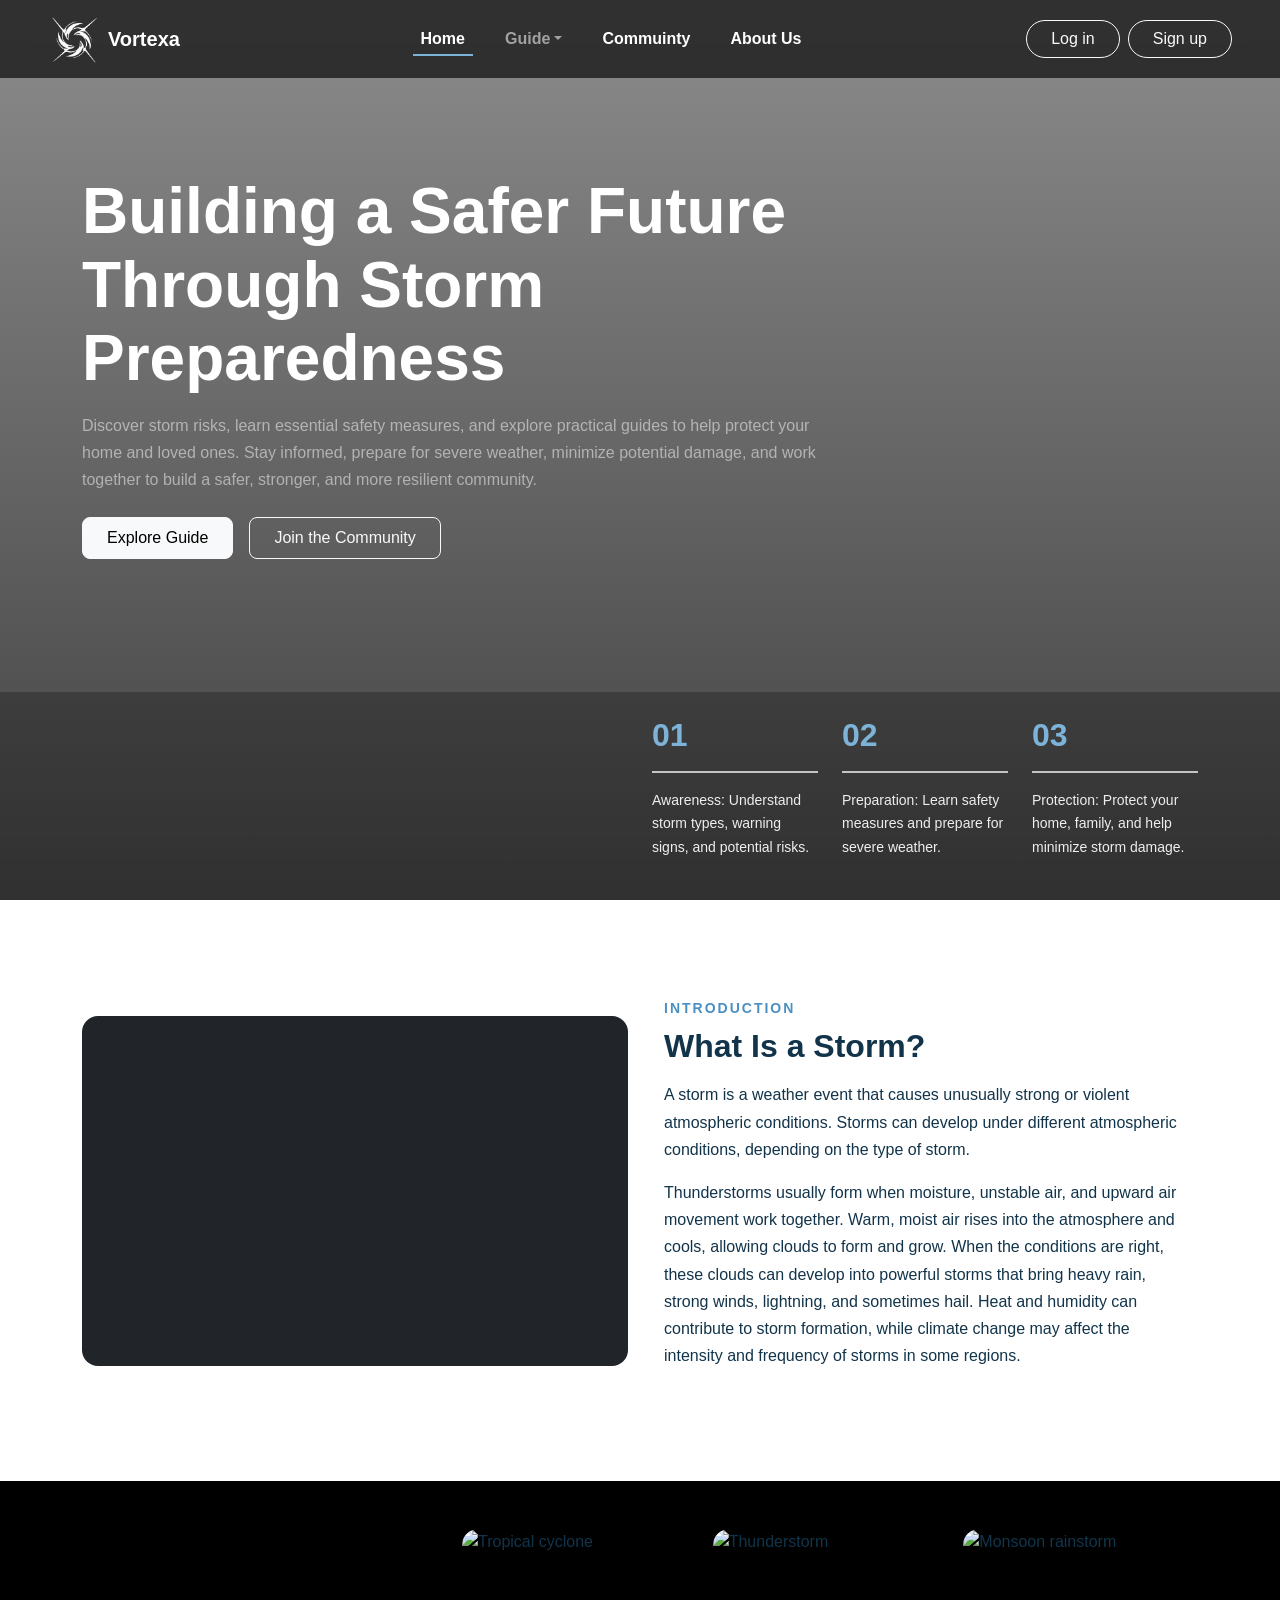
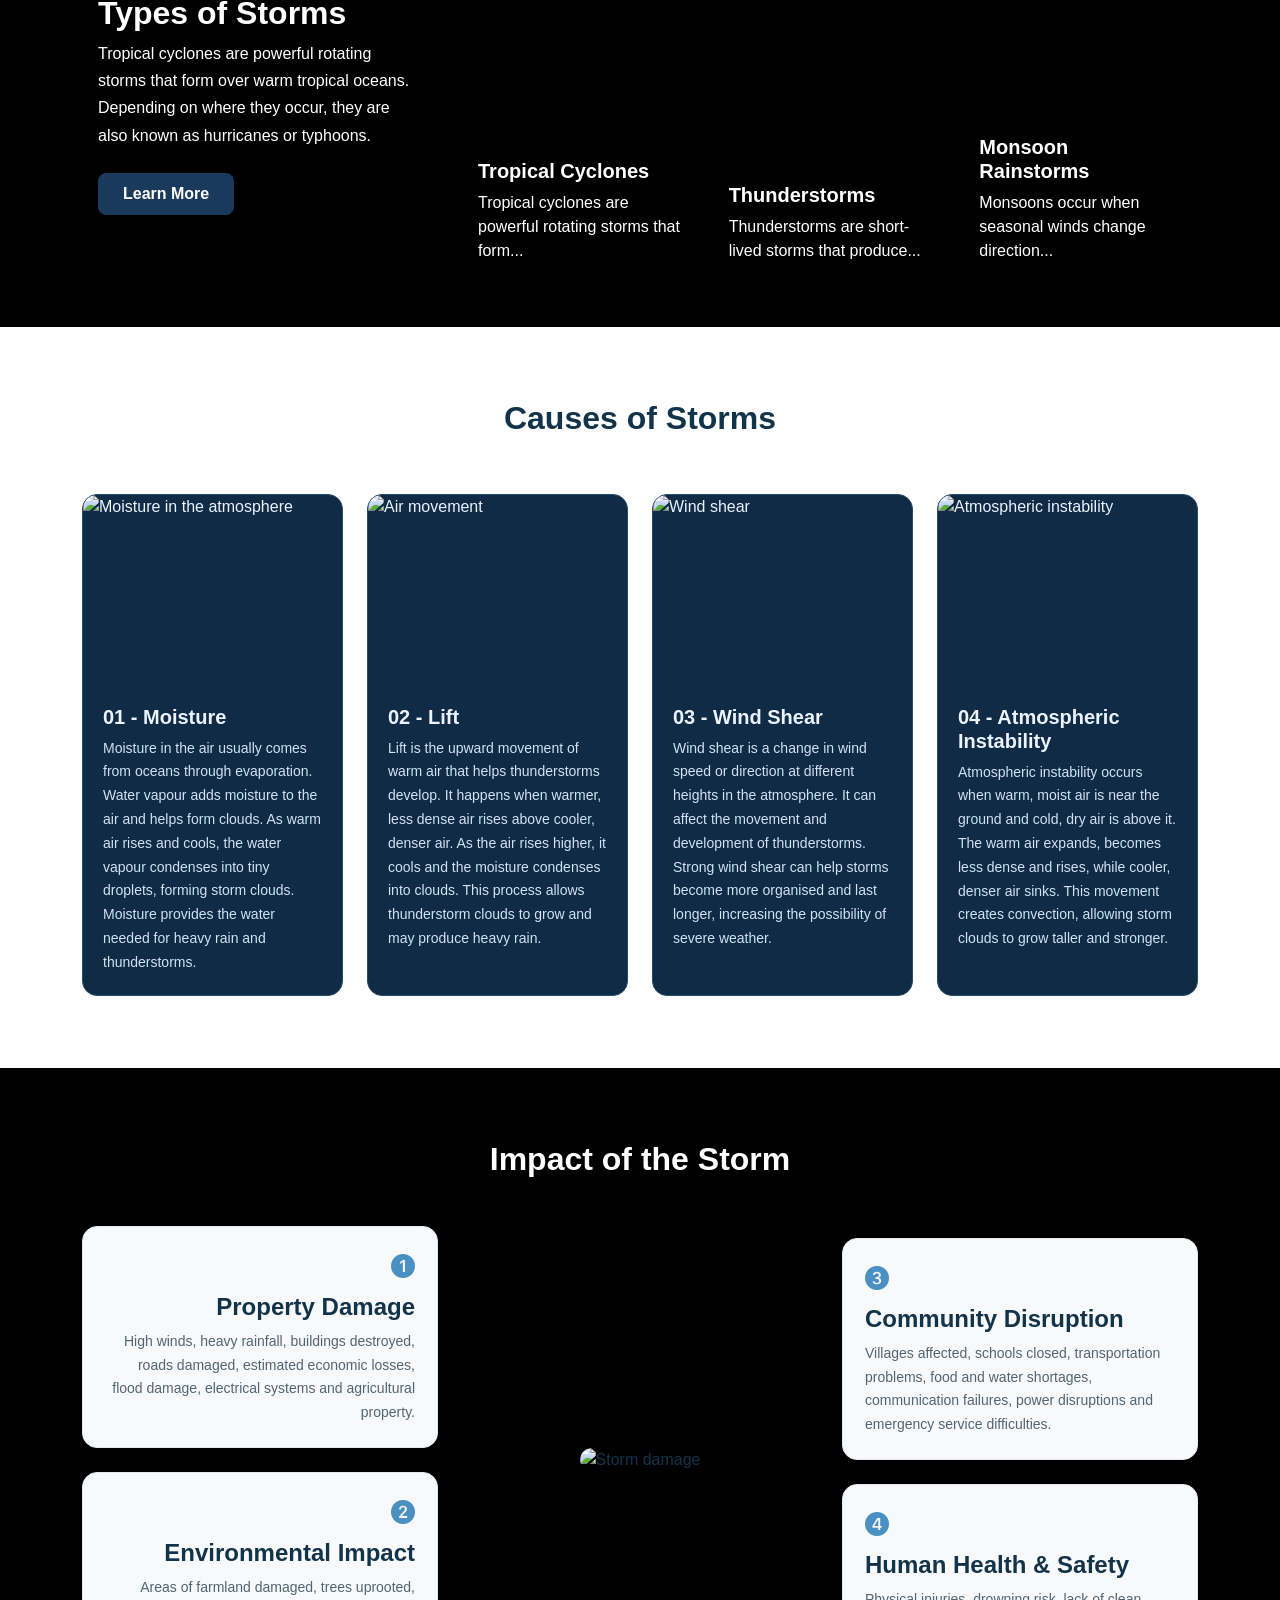
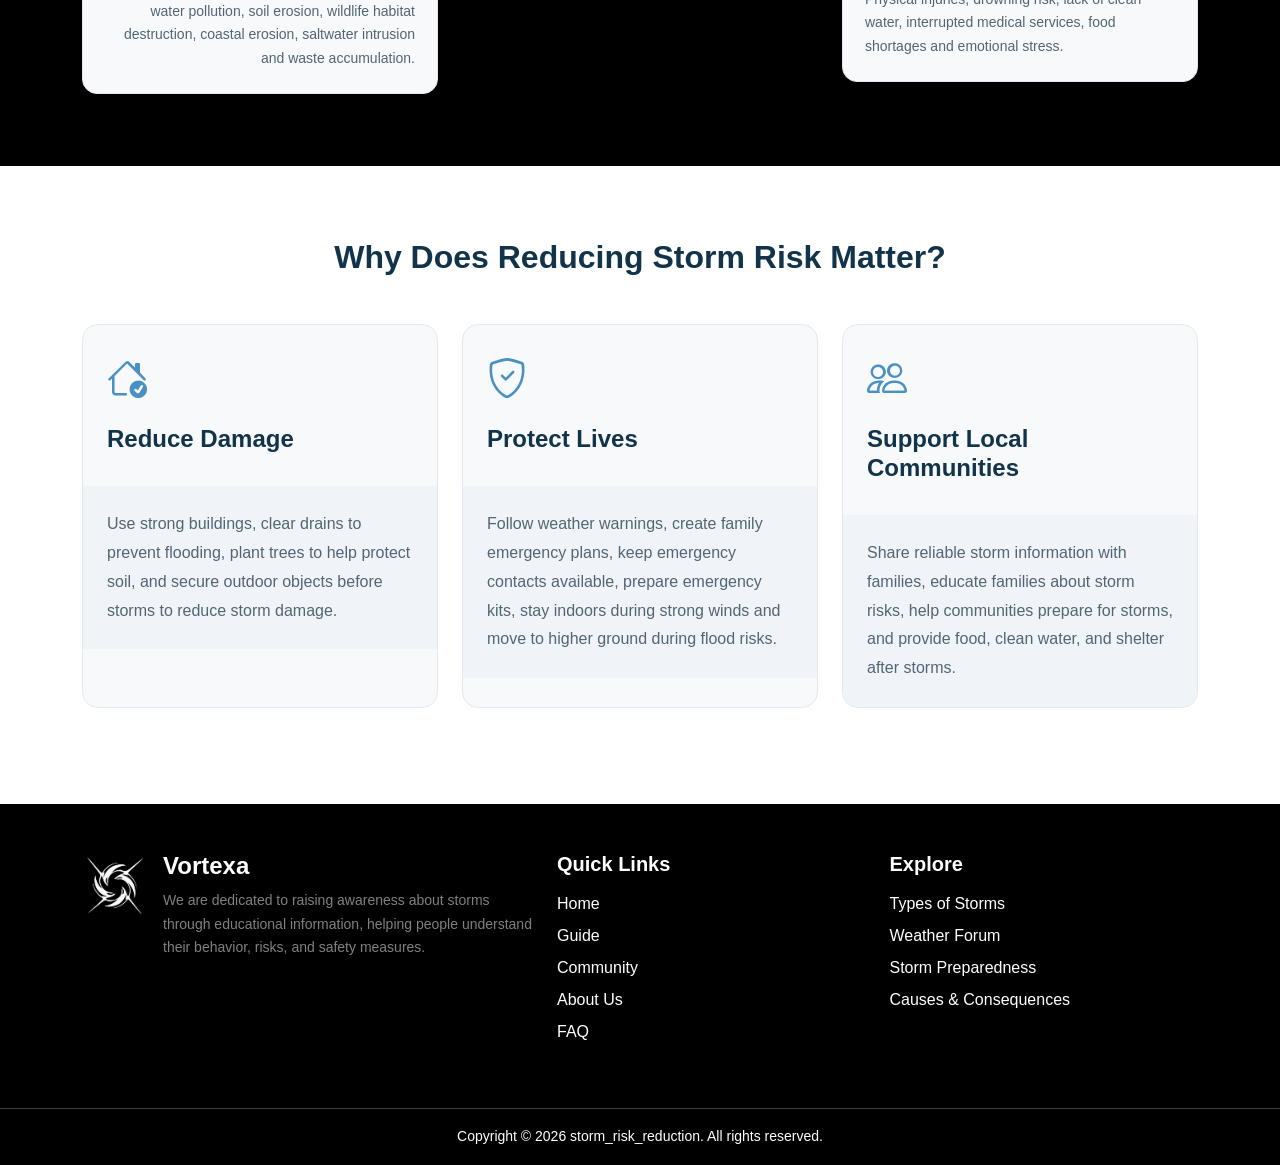
==== commit de4980ad: "Update index.html" ====
--- a/index.html
+++ b/index.html
@@ -133,9 +133,7 @@
 
             <div class="col-12 col-md-6" data-aos="fade-right">
                 <div class="video-show bg-dark rounded-4 overflow-hidden">
-                    <video src="media/eng all finished (maybe).mp4"
-                        controls class="w-100 h-100 object-fit-cover d-block">
-                    </video>
+                   <iframe width="560" height="315" src="https://www.youtube.com/embed/HkZ5zszOTFE?si=Vzx51ZS03kzoh2b0" title="YouTube video player" frameborder="0" allow="accelerometer; autoplay; clipboard-write; encrypted-media; gyroscope; picture-in-picture; web-share" referrerpolicy="strict-origin-when-cross-origin" allowfullscreen></iframe>
                 </div>
             </div>
 
